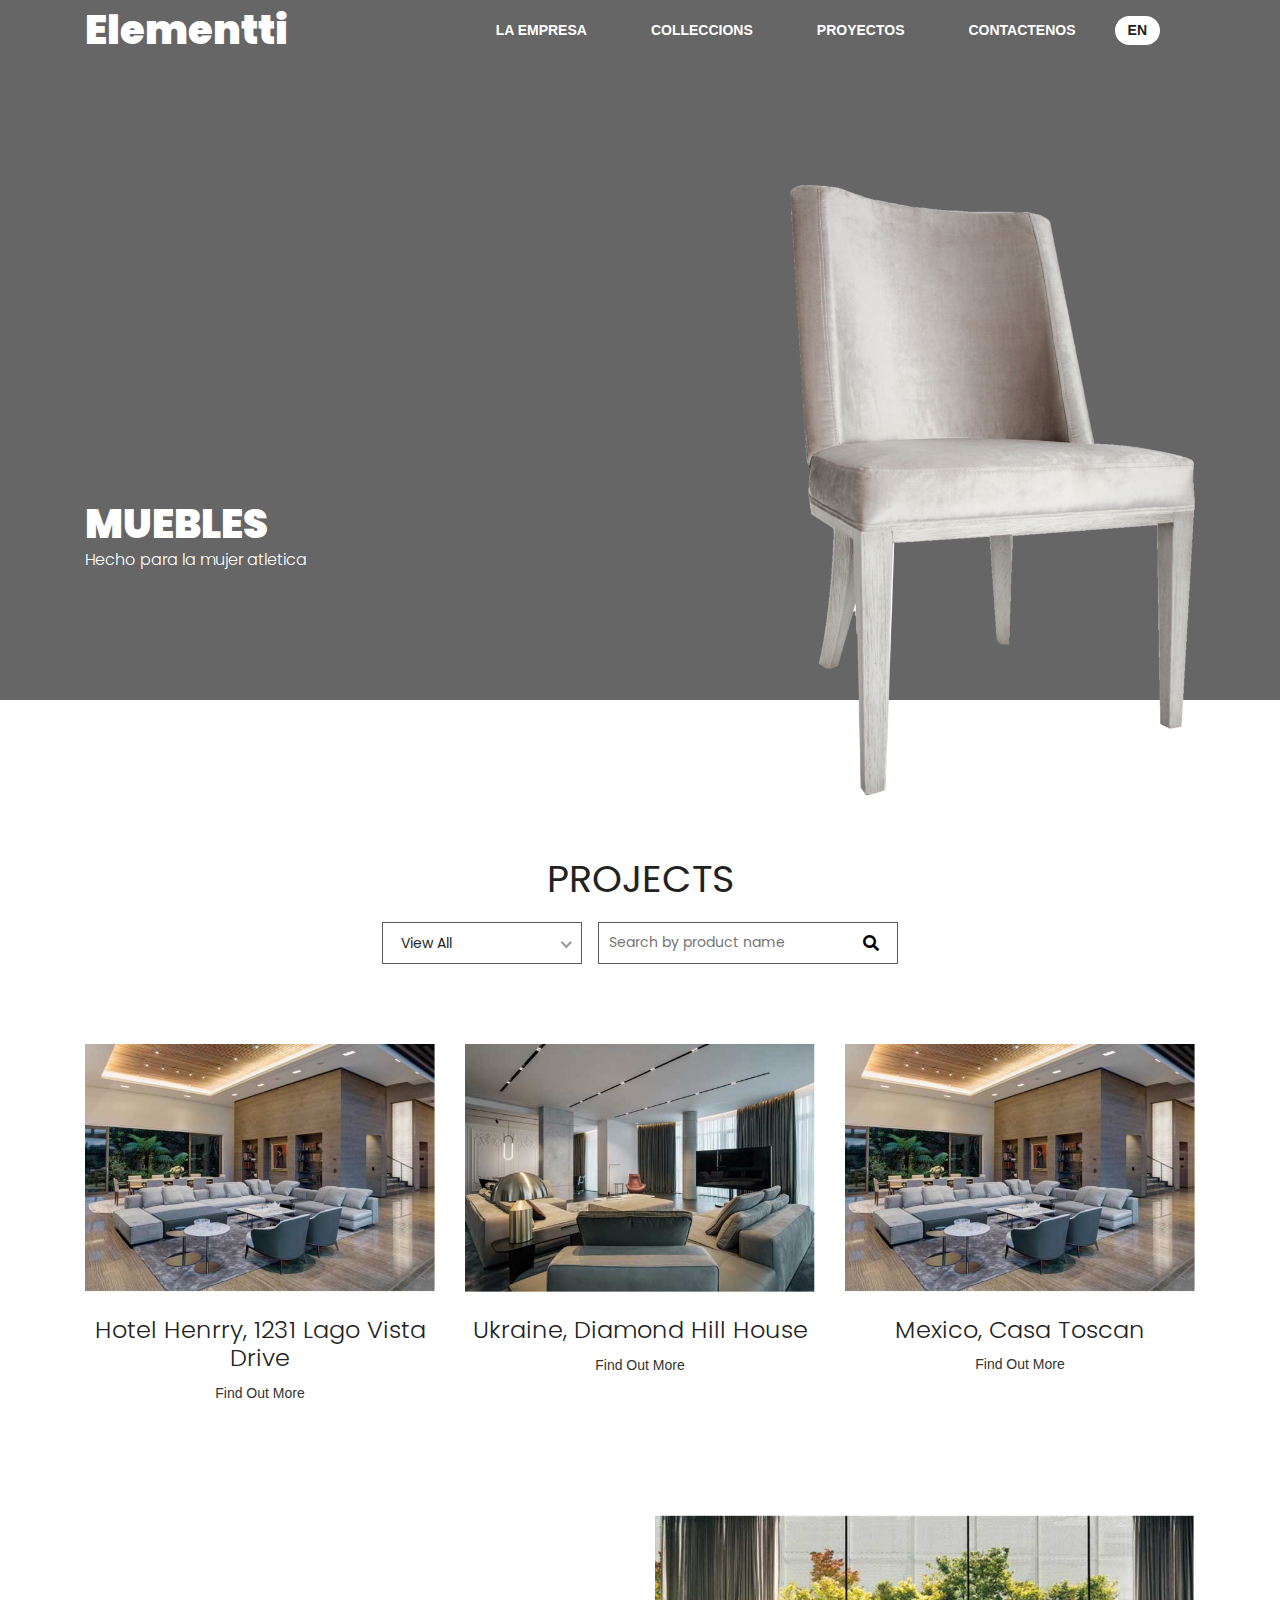
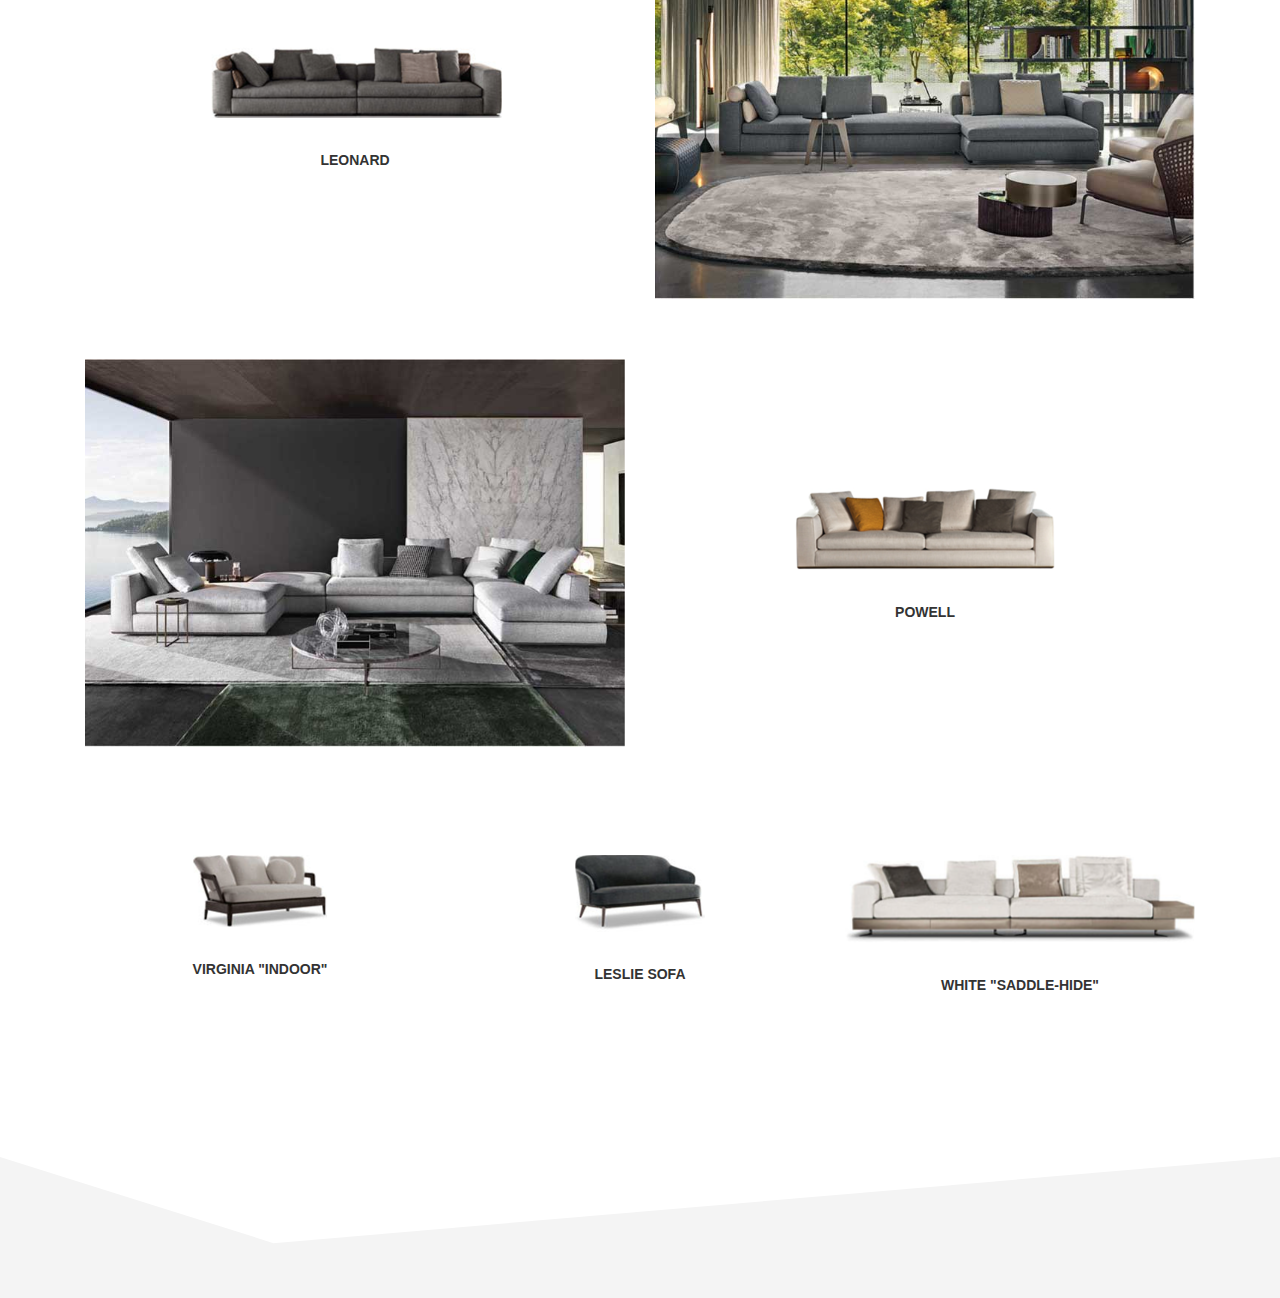
==== index-2.html @ ea651d87 "All File added" ====
<!doctype html>
<html class="no-js" lang="zxx">

<head>
  <meta charset="utf-8">
  <title>Page 2</title>
  <meta name="description" content="">
  <meta name="viewport" content="width=device-width, initial-scale=1">

  <!-- Favicons -->
  <link rel="shortcut icon" href="assets/img/favicon.png">

  <!-- all css files -->
  <link rel="stylesheet" href="https://stackpath.bootstrapcdn.com/bootstrap/4.3.1/css/bootstrap.min.css" integrity="sha384-ggOyR0iXCbMQv3Xipma34MD+dH/1fQ784/j6cY/iJTQUOhcWr7x9JvoRxT2MZw1T" crossorigin="anonymous">
  <link rel="stylesheet" href="https://cdnjs.cloudflare.com/ajax/libs/font-awesome/5.10.2/css/all.css">
  <link rel="stylesheet" href="assets/css/nice-select.css">
  <link rel="stylesheet" href="assets/css/meanmenu.css">
  <link rel="stylesheet" href="assets/css/main.css">
</head>

<body>
  <!--[if IE]>
    <p class="browserupgrade">You are using an <strong>outdated</strong> browser. Please <a href="https://browsehappy.com/">upgrade your browser</a> to improve your experience and security.</p>
  <![endif]-->

  <!-- **** CODE START **** -->
  <!-- nav area -->
  <nav>
    <div class="container">
      <div class="row">
        <div class="col-lg-3">
          <div class="logo">
            <a href="#">
              <h1>Elementti</h1>
            </a>
          </div>
        </div>
        <div class="col-lg-9 d-flex justify-content-end">
          <div class="nav-bar" id="mobile-menu">
            <ul class="nav-menu" >
              <li><a href="#">la empresa</a></li>
              <li><a href="#">colleccions</a></li>
              <li><a href="#">proyectos</a></li>
              <li><a href="#">contactenos</a></li>
              <li class="language"><a href="#">en</a>
                <ul class="sub-lang">
                  <li><a href="#">fr</a></li>
                  <li><a href="#">ch</a></li>
                </ul>
              </li>
            </ul>
          </div>
          <!-- <ul class="language">
              <li><a href="#">en</a>
                <ul class="sub-lang">
                  <li><a href="#">fr</a></li>
                  <li><a href="#">ch</a></li>
                </ul>
              </li>
            </ul> -->
        </div>
      </div>
      
    </div>
    <div class="mobile-menu"></div>
  </nav>

 

  <!-- header area -->
  <header>
    <div class="container">
      <div class="row">
        <div class="col-xl-6">
          <div class="header-text">
            <h1>muebles</h1>
            <p>Hecho para la mujer atletica</p>
          </div>
        </div>
      </div>
    </div>
  </header>

  <!-- Product Big Image -->
  <div class="big-product-img-wrap d-none d-md-block">
    <div class="container">
      <div class="row justify-content-end text-right">
        <div class="col-6">
          <div class="big-product-img">
            <img src="assets/img/chair.png" class="w-75" alt="Chair Image">
          </div>
        </div>
      </div>
    </div>
  </div>

  

  <!-- Projects Area -->
  <div class="projects-area-wrapper">
    <div class="container">
      <!-- Projects Search Option -->
      <div class="row justify-content-center text-center">
        <div class="col-lg-8 col-xl-7">
          <!-- Section Title -->
          <div class="section-title">
            <h2>Projects</h2>
          </div>
          <form action="#" class="projects-search d-inline-block d-md-flex justify-content-center">
            <div class="single-input">
              <label for="view-project" class="sr-only">View All Projects</label>
              <select name="view-projects" id="view-projects">
                <option value="">View All</option>
                <option value="">Projects One</option>
                <option value="">Projects Two</option>
                <option value="">Projects Three</option>
              </select>
            </div>
            <div class="single-input ml-0 ml-md-3 mt-3 mt-md-0">
              <label for="product-name" class="sr-only">Search by product name</label>
              <input type="text" placeholder="Search by product name">
              <button type="submit"><i class="fas fa-search"></i></button>
            </div>
          </form>
        </div>
      </div>
      <!-- Projects Search Option End -->
      <!-- Projects Area -->
      <div class="row">
        <!-- Single projects -->
          <div class="col-md-6 col-lg-4">
            <div class="single-projects mb-5 mb-md-0">
              <div class="projects-img text-center pb-4">
                <img src="assets/img/projects-img-2.jpg" class="img-fluid" alt="Projects-img">
              </div>
              <div class="projects-content text-center">
                <h4>Hotel henrry, 1231 Lago Vista Drive</h4>
                <a href="#">Find Out More</a>
              </div>
            </div>
          </div>
        <!-- Single projects End -->
        <!-- Single projects -->
          <div class="col-md-6 col-lg-4">
            <div class="single-projects mb-5 mb-md-0">
              <div class="projects-img text-center pb-4">
                <img src="assets/img/projects-img.jpg" class="img-fluid" alt="Projects-img">
              </div>
              <div class="projects-content text-center">
                <h4>Ukraine, Diamond Hill House</h4>
                <a href="#">Find Out More</a>
              </div>
            </div>
          </div>
        <!-- Single projects End -->
        <!-- Single projects -->
          <div class="col-md-6 col-lg-4">
            <div class="single-projects mt-md-5 mt-lg-0">
              <div class="projects-img text-center pb-4 ">
                <img src="assets/img/projects-img-2.jpg" class="img-fluid" alt="Projects-img">
              </div>
              <div class="projects-content text-center">
                <h4>Mexico, Casa Toscan</h4>
                <a href="#">Find Out More</a>
              </div>
            </div>
          </div>
        <!-- Single projects End -->
      </div>
      <!--  projects Area End -->
    </div>
  </div>
  <!-- Projects Area End -->

  <!-- Product gallery -->
  <div class="product-gallery-wrapper pb-130">
    <div class="container">
      <div class="row">
        <!-- Single Product gallery -->
        <div class="col-md-6 d-flex align-items-center justify-content-center text-center">
          <div class="gallery-product">
            <img src="assets/img/product-img-1.png" alt="Product Image">
            <a href="#">Leonard</a>
          </div>
        </div>
        <div class="col-md-6">
          <div class="gallery-img">
            <img src="assets/img/product-gal-img-1.jpg" class="img-fluid" alt="Gallery Image">
          </div>
        </div>
        <!-- Single Product gallery End -->
        <!-- Single Product gallery -->
        <div class="col-md-6">
          <div class="gallery-img">
            <img src="assets/img/product-gal-img-2.jpg" class="img-fluid" alt="Gallery Image">
          </div>
        </div>
        <div class="col-md-6 d-flex align-items-center justify-content-center text-center">
          <div class="gallery-product">
            <img src="assets/img/product-img-2.png" alt="Product Image">
            <a href="#">powell</a>
          </div>
        </div>
        <!-- Single Product gallery End -->
      </div>
      <div class="row pt-5">
        <!-- Single Product -->
        <div class="col-md-4">
          <div class="single-product text-center">
            <img src="assets/img/product-img-3.png" alt="Product Image">
            <a href="#">Virginia "indoor"</a>
          </div>
        </div>
        <!-- Single Product End -->
        <!-- Single Product -->
        <div class="col-md-4">
          <div class="single-product text-center">
            <img src="assets/img/product-img-4.png" alt="Product Image">
            <a href="#">Leslie sofa</a>
          </div>
        </div>
        <!-- Single Product End -->
        <!-- Single Product -->
        <div class="col-md-4">
          <div class="single-product text-center">
            <img src="assets/img/product-img-5.png" class="w-100" alt="Product Image">
            <a href="#">white "saddle-hide"</a>
          </div>
        </div>
        <!-- Single Product End -->
      </div>
    </div>
  </div>
  <!-- Product gallery End -->




  <footer>
    <img src="assets/img/footer-bg.svg" class="img-fluid" alt="">
  </footer>







  <!-- **** CODE END **** -->


  <script src="assets/js/vendor/modernizr-3.7.1.min.js"></script>
  <script src="assets/js/vendor/jquery-1.12.4.min.js"></script>
  <script src="https://cdnjs.cloudflare.com/ajax/libs/popper.js/1.14.7/umd/popper.min.js" integrity="sha384-UO2eT0CpHqdSJQ6hJty5KVphtPhzWj9WO1clHTMGa3JDZwrnQq4sF86dIHNDz0W1" crossorigin="anonymous"></script>
  <script src="https://stackpath.bootstrapcdn.com/bootstrap/4.3.1/js/bootstrap.min.js" integrity="sha384-JjSmVgyd0p3pXB1rRibZUAYoIIy6OrQ6VrjIEaFf/nJGzIxFDsf4x0xIM+B07jRM" crossorigin="anonymous"></script>

  <script src="assets/js/jquery.meanmenu.min.js"></script>
  <script src="assets/js/jquery.nice-select.min.js"></script>
  <script src="assets/js/plugins.js"></script>
  <script src="assets/js/main.js"></script>


</body>

</html>
---- assets/css/nice-select.css ----
.nice-select {
  -webkit-tap-highlight-color: transparent;
  background-color: #fff;
  border: solid 1px #5B5B5B;
  box-sizing: border-box;
  clear: both;
  cursor: pointer;
  display: block;
  font-family: inherit;
  font-size: 14px;
  font-weight: normal;
  height: 42px;
  line-height: 40px;
  outline: none;
  padding-left: 18px;
  padding-right: 30px;
  position: relative;
  text-align: left !important;
  -webkit-transition: all 0.2s ease-in-out;
  transition: all 0.2s ease-in-out;
  -webkit-user-select: none;
     -moz-user-select: none;
      -ms-user-select: none;
          user-select: none;
  white-space: nowrap;
  width: 200px; 
}
  .nice-select:active, .nice-select.open, .nice-select:focus {
    border-color: #999; }
  .nice-select:after {
    border-bottom: 2px solid #999;
    border-right: 2px solid #999;
    content: '';
    display: block;
    height: 8px;
    margin-top: -4px;
    pointer-events: none;
    position: absolute;
    right: 12px;
    top: 50%;
    -webkit-transform-origin: 66% 66%;
        -ms-transform-origin: 66% 66%;
            transform-origin: 66% 66%;
    -webkit-transform: rotate(45deg);
        -ms-transform: rotate(45deg);
            transform: rotate(45deg);
    -webkit-transition: all 0.15s ease-in-out;
    transition: all 0.15s ease-in-out;
    width: 8px; }
  .nice-select.open:after {
    -webkit-transform: rotate(-135deg);
        -ms-transform: rotate(-135deg);
            transform: rotate(-135deg); }
  .nice-select.open .list {
    opacity: 1;
    pointer-events: auto;
    -webkit-transform: scale(1) translateY(0);
        -ms-transform: scale(1) translateY(0);
            transform: scale(1) translateY(0); }
  .nice-select.disabled {
    border-color: #ededed;
    color: #999;
    pointer-events: none; }
    .nice-select.disabled:after {
      border-color: #cccccc; }
  .nice-select.wide {
    width: 100%; }
    .nice-select.wide .list {
      left: 0 !important;
      right: 0 !important; }
  .nice-select.right {
    float: right; }
    .nice-select.right .list {
      left: auto;
      right: 0; }
  .nice-select.small {
    font-size: 12px;
    height: 36px;
    line-height: 34px; }
    .nice-select.small:after {
      height: 4px;
      width: 4px; }
    .nice-select.small .option {
      line-height: 34px;
      min-height: 34px; }
  .nice-select .list {
    width: 100%;
    background-color: #fff;
    border-radius: 5px;
    box-shadow: 0 0 0 1px rgba(68, 68, 68, 0.11);
    box-sizing: border-box;
    margin-top: 4px;
    opacity: 0;
    overflow: hidden;
    padding: 0;
    pointer-events: none;
    position: absolute;
    top: 100%;
    left: 0;
    -webkit-transform-origin: 50% 0;
        -ms-transform-origin: 50% 0;
            transform-origin: 50% 0;
    -webkit-transform: scale(0.75) translateY(-21px);
        -ms-transform: scale(0.75) translateY(-21px);
            transform: scale(0.75) translateY(-21px);
    -webkit-transition: all 0.2s cubic-bezier(0.5, 0, 0, 1.25), opacity 0.15s ease-out;
    transition: all 0.2s cubic-bezier(0.5, 0, 0, 1.25), opacity 0.15s ease-out;
    z-index: 9; }
    .nice-select .list:hover .option:not(:hover) {
      background-color: transparent !important; }
  .nice-select .option {
    cursor: pointer;
    font-weight: 400;
    line-height: 40px;
    list-style: none;
    min-height: 40px;
    outline: none;
    padding-left: 18px;
    padding-right: 29px;
    text-align: left;
    -webkit-transition: all 0.2s;
    transition: all 0.2s; }
    .nice-select .option:hover, .nice-select .option.focus, .nice-select .option.selected.focus {
      background-color: #f6f6f6; }
    .nice-select .option.selected {
      font-weight: bold; }
    .nice-select .option.disabled {
      background-color: transparent;
      color: #999;
      cursor: default; }

.no-csspointerevents .nice-select .list {
  display: none; }

.no-csspointerevents .nice-select.open .list {
  display: block; }
---- assets/css/main.css ----
/* google fonts */
@import url("https://fonts.googleapis.com/css?family=Poppins:300,400,900&display=swap");
body {
  font-family: 'Poppins', sans-serif;
  font-weight: 300;
}

a,
.button,
button {
  -webkit-transition: all 0.3s ease-out 0s;
  transition: all 0.3s ease-out 0s;
}

a {
  color: #333;
  font-size: 14px;
  font-family: 'Quicksand', sans-serif;
  font-weight: 700;
}

a:hover {
  text-decoration: none;
}

a:focus,
button:focus,
input:focus,
textarea:focus {
  text-decoration: none;
  outline: none;
  -webkit-box-shadow: none !important;
  box-shadow: none !important;
}

button {
  cursor: pointer;
}

.uppercase {
  text-transform: uppercase;
}

.capitalize {
  text-transform: capitalize;
}

h1,
h2,
h3,
h4,
h5,
h6 {
  font-family: 'Poppins', sans-serif;
  font-weight: 900;
  color: #222;
  margin-top: 0px;
  font-style: normal;
  text-transform: capitalize;
}

ul {
  margin: 0;
  padding: 0;
}

ul li {
  list-style-type: none;
}

.pt-130 {
  padding-top: 130px;
}

.pb-130 {
  padding-bottom: 130px;
}

.img-fluid {
  width: 100%;
  height: auto;
}

nav {
  width: 100%;
  position: absolute;
  height: auto;
  top: 0;
  left: 0;
  z-index: 999;
}

nav .logo {
  padding-top: 6px;
}

nav .logo a {
  display: inline-block;
  color: #fff;
}

nav .logo a h1 {
  color: #fff;
  margin-bottom: 0;
}

nav .nav-bar ul.nav-menu li {
  display: inline-block;
  margin: 0 30px;
  position: relative;
}

nav .nav-bar ul.nav-menu li:after {
  content: '';
  position: absolute;
  left: 15%;
  bottom: 13px;
  width: 0;
  height: 3px;
  background: #fff;
  -webkit-transition: .3s;
  transition: .3s;
}

nav .nav-bar ul.nav-menu li:hover:after {
  width: 70%;
}

nav .nav-bar ul.nav-menu li a {
  display: block;
  padding: 20px 0;
  color: #fff;
  text-transform: uppercase;
}

@media (max-width: 1200px) and (min-width: 992px) {
  nav .nav-bar ul.nav-menu li {
    margin: 0 25px;
  }
}

nav .nav-bar li.language {
  display: block;
  padding: 15px 5px;
  position: relative;
  margin-left: 0 !important;
}

nav .nav-bar li.language a {
  display: block;
  color: #222 !important;
  background-color: #fff;
  border-radius: 20px;
  padding: 4px 13px !important;
  text-transform: uppercase;
}

nav .nav-bar li.language::after {
  display: none;
}

nav .nav-bar li.language ul.sub-lang {
  position: absolute;
  top: 100%;
  left: 10px;
  background-color: #fff;
  width: 50px;
  padding: 5px 0;
  -webkit-box-shadow: 0 0 10px #0000001a;
          box-shadow: 0 0 10px #0000001a;
  opacity: 0;
  visibility: hidden;
  z-index: 9;
  -webkit-transition: .4s;
  transition: .4s;
}

nav .nav-bar li.language ul.sub-lang li {
  padding: 0;
  margin: 0;
}

nav .nav-bar li.language ul.sub-lang li a {
  display: block;
  padding: 3px 8px;
  color: #222;
  border-radius: 0;
  text-transform: uppercase;
}

nav .nav-bar li.language ul.sub-lang li a:hover {
  background-color: #f2f2f2;
}

nav .nav-bar li.language ul.sub-lang li:after {
  display: none;
}

nav .nav-bar li.language:hover ul.sub-lang {
  opacity: 1;
  visibility: visible;
}

header {
  background-image: url(https://images.unsplash.com/photo-1515324163154-432e2126beaa?ixlib=rb-1.2.1&ixid=eyJhcHBfaWQiOjEyMDd9&auto=format&fit=crop&w=1050&q=80);
  background-size: cover;
  background-position: center;
  min-height: 700px;
  padding-top: 500px;
  position: relative;
}

header:before {
  position: absolute;
  content: '';
  width: 100%;
  height: 100%;
  background: #000;
  opacity: .6;
  left: 0;
  top: 0;
}

header .header-text h1 {
  color: #fff;
  margin-bottom: 0px;
  text-transform: uppercase;
}

header .header-text p {
  color: #fff;
}

@media (min-width: 768px) and (max-width: 991px) {
  header {
    min-height: 550px;
    padding-top: 400px;
  }
}

@media (max-width: 768px) {
  header {
    min-height: 400px;
    padding-top: 250px;
  }
}

.section-title {
  margin-bottom: 20px;
}

.section-title h2 {
  font-size: 38px;
  text-transform: uppercase;
}

section.bio-area {
  margin-top: -150px;
}

section.bio-area .bio-content {
  padding-top: 210px;
}

section.bio-area .bio-content p {
  line-height: 28px;
  margin-bottom: 0;
}

section.bio-area .bio-img {
  margin-top: 30px;
}

section.bio-area .bio-img img {
  max-width: 100%;
}

section.history-area {
  padding-top: 130px;
}

.projects-area-wrapper {
  padding-top: 60px;
  padding-bottom: 60px;
}

.projects-area-wrapper .section-title h2 {
  font-weight: 400;
}

.projects-area-wrapper form.projects-search {
  padding-bottom: 80px;
}

.projects-area-wrapper form.projects-search .single-input {
  position: relative;
}

.projects-area-wrapper form.projects-search .single-input input[type="text"] {
  width: 300px;
  height: 42px;
  padding-left: 10px;
  font-family: inherit;
  font-size: 14px;
  border: solid 1px #5B5B5B;
  font-weight: normal;
}

.projects-area-wrapper form.projects-search .single-input button[type="submit"] {
  position: absolute;
  right: 13px;
  top: 9px;
  background: none;
  border: none;
  font-size: 16px;
}

.projects-area-wrapper .single-projects .projects-content h4 {
  font-weight: 300;
}

.projects-area-wrapper .single-projects .projects-content a {
  font-weight: 300;
}

.product-gallery-wrapper {
  padding-top: 50px;
}

.product-gallery-wrapper .gallery-img {
  margin-bottom: 60px;
}

.product-gallery-wrapper .gallery-product {
  margin-bottom: 60px;
}

.product-gallery-wrapper .gallery-product img {
  display: block;
  margin-bottom: 30px;
}

.product-gallery-wrapper .gallery-product a {
  text-transform: uppercase;
}

.product-gallery-wrapper .single-product {
  padding-bottom: 30px;
}

.product-gallery-wrapper .single-product img {
  display: block;
  margin: 0 auto;
  margin-bottom: 30px;
}

.product-gallery-wrapper .single-product a {
  text-transform: uppercase;
}

.big-product-img-wrap .big-product-img {
  margin-top: -515px;
  /* Large devices (desktops, 992px and up) */
  /* Medium devices (tablets, 768px and up) */
}

@media (min-width: 992px) and (max-width: 1199.98px) {
  .big-product-img-wrap .big-product-img {
    margin-top: -420px;
  }
}

@media (min-width: 768px) and (max-width: 991.98px) {
  .big-product-img-wrap .big-product-img {
    margin-top: -310px;
  }
}
/*# sourceMappingURL=main.css.map */
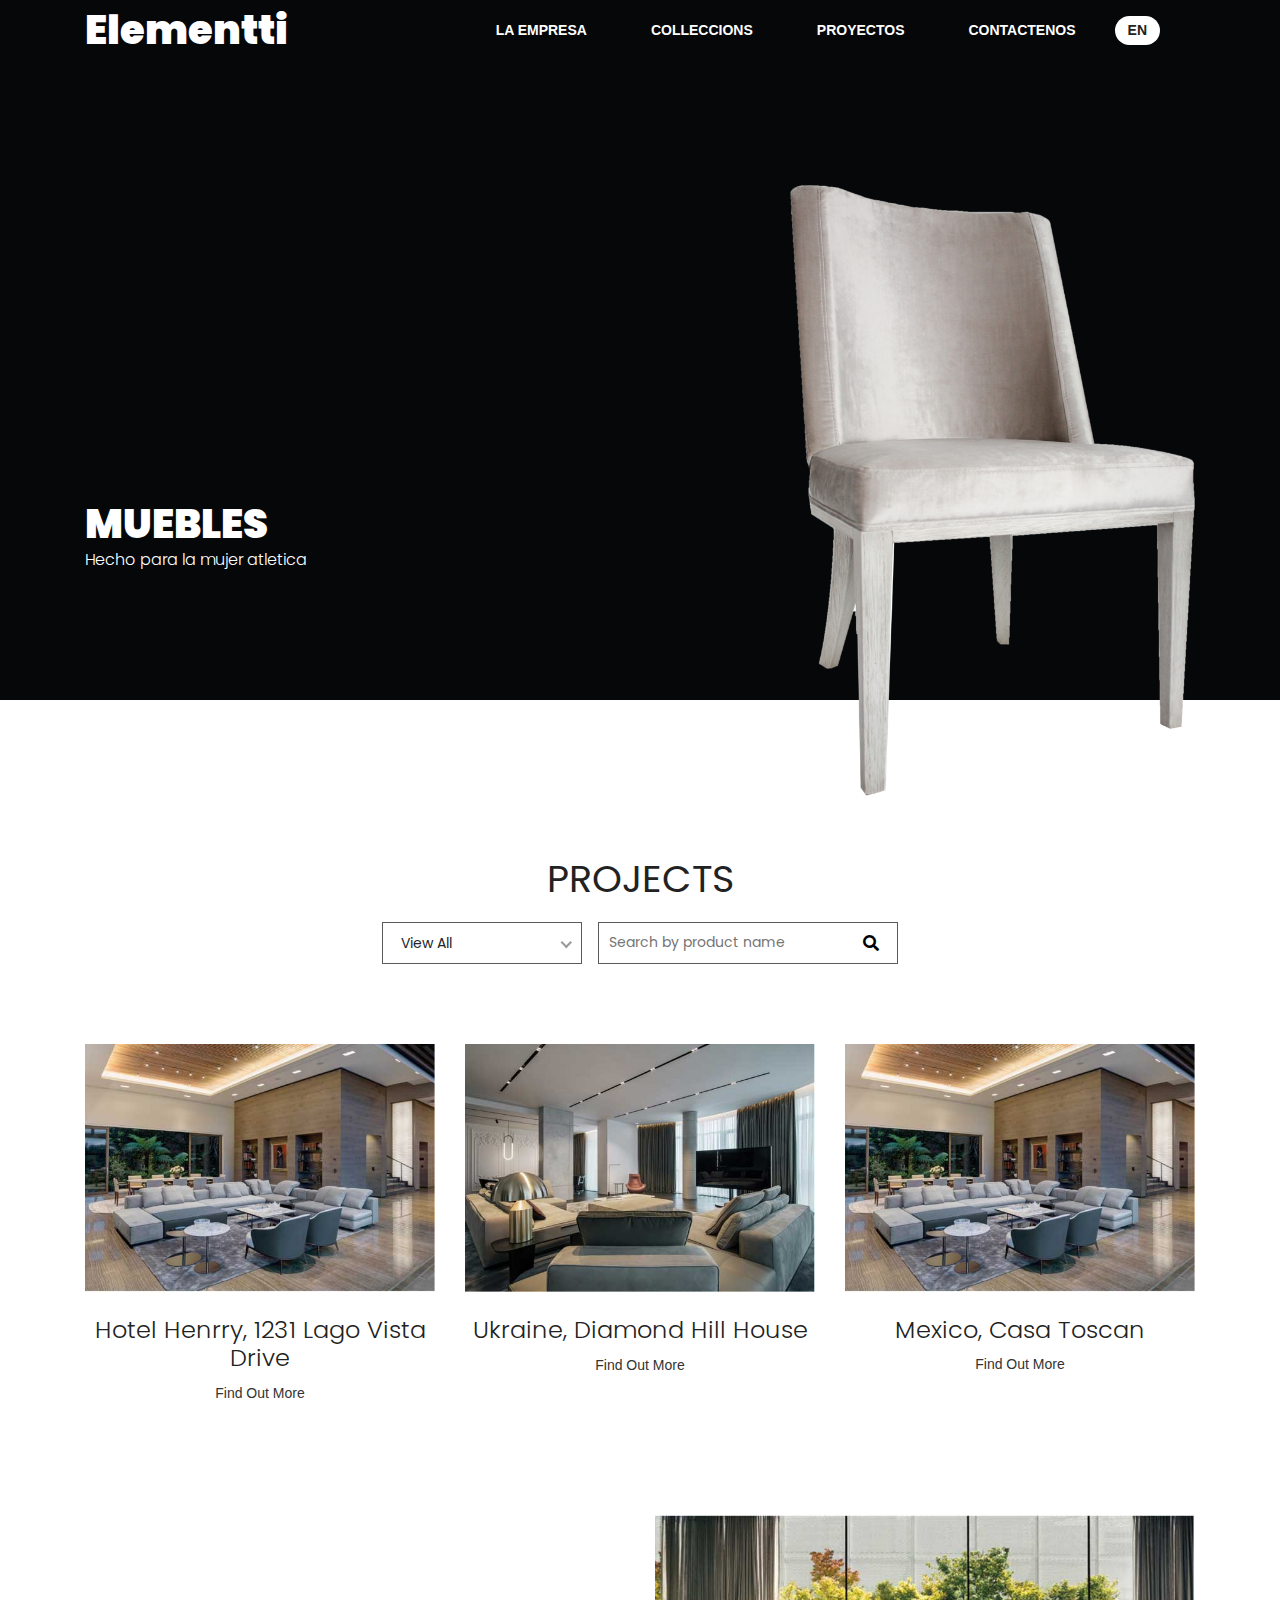
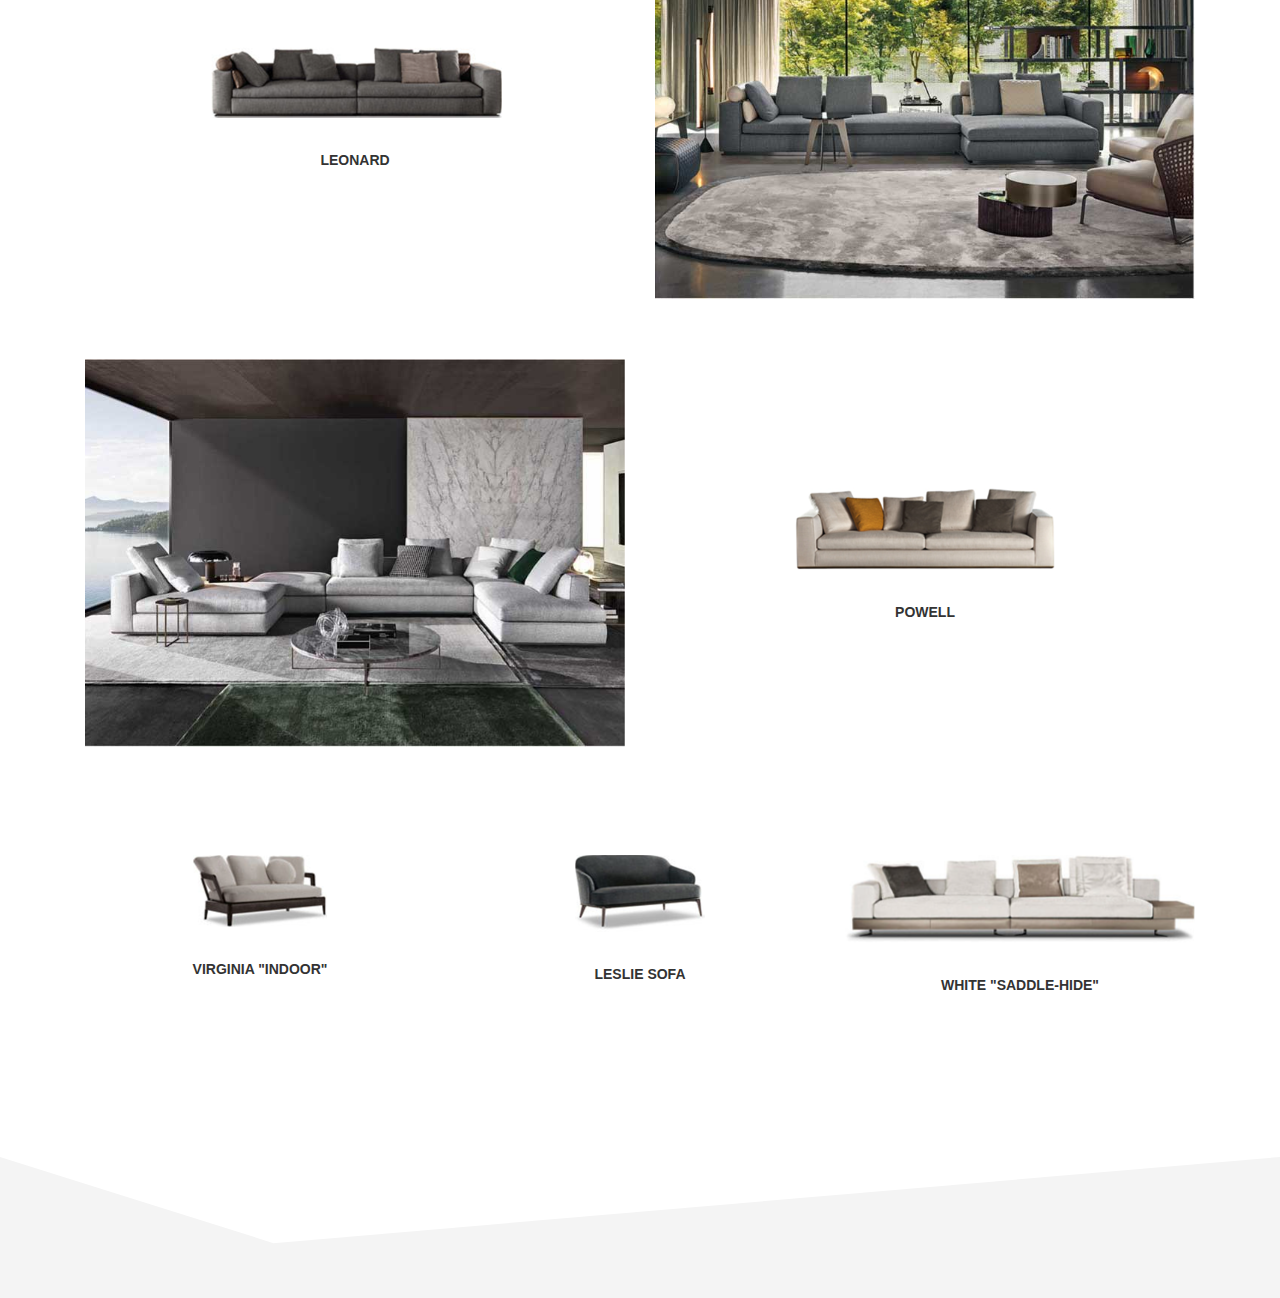
==== commit 665998c7: "Page 2 banner bg fix" ====
--- a/index-2.html
+++ b/index-2.html
@@ -38,7 +38,7 @@
         <div class="col-lg-9 d-flex justify-content-end">
           <div class="nav-bar" id="mobile-menu">
             <ul class="nav-menu" >
-              <li><a href="#">la empresa</a></li>
+              <li><a href="index.html">la empresa</a></li>
               <li><a href="#">colleccions</a></li>
               <li><a href="#">proyectos</a></li>
               <li><a href="#">contactenos</a></li>
@@ -69,12 +69,14 @@
 
   <!-- header area -->
   <header>
-    <div class="container">
-      <div class="row">
-        <div class="col-xl-6">
-          <div class="header-text">
-            <h1>muebles</h1>
-            <p>Hecho para la mujer atletica</p>
+    <div class="header-wrap bg-2">
+      <div class="container">
+        <div class="row">
+          <div class="col-xl-6">
+            <div class="header-text">
+              <h1>muebles</h1>
+              <p>Hecho para la mujer atletica</p>
+            </div>
           </div>
         </div>
       </div>
--- a/assets/css/main.css
+++ b/assets/css/main.css
@@ -201,7 +201,7 @@
   visibility: visible;
 }
 
-header {
+header .header-wrap {
   background-image: url(https://images.unsplash.com/photo-1515324163154-432e2126beaa?ixlib=rb-1.2.1&ixid=eyJhcHBfaWQiOjEyMDd9&auto=format&fit=crop&w=1050&q=80);
   background-size: cover;
   background-position: center;
@@ -210,7 +210,7 @@
   position: relative;
 }
 
-header:before {
+header .header-wrap:before {
   position: absolute;
   content: '';
   width: 100%;
@@ -221,28 +221,33 @@
   top: 0;
 }
 
-header .header-text h1 {
+header .header-wrap .header-text h1 {
   color: #fff;
   margin-bottom: 0px;
   text-transform: uppercase;
 }
 
-header .header-text p {
+header .header-wrap .header-text p {
   color: #fff;
 }
 
 @media (min-width: 768px) and (max-width: 991px) {
-  header {
+  header .header-wrap {
     min-height: 550px;
     padding-top: 400px;
   }
 }
 
 @media (max-width: 768px) {
-  header {
+  header .header-wrap {
     min-height: 400px;
     padding-top: 250px;
   }
+}
+
+header .header-wrap.bg-2 {
+  background-image: none;
+  background-color: #101318;
 }
 
 .section-title {
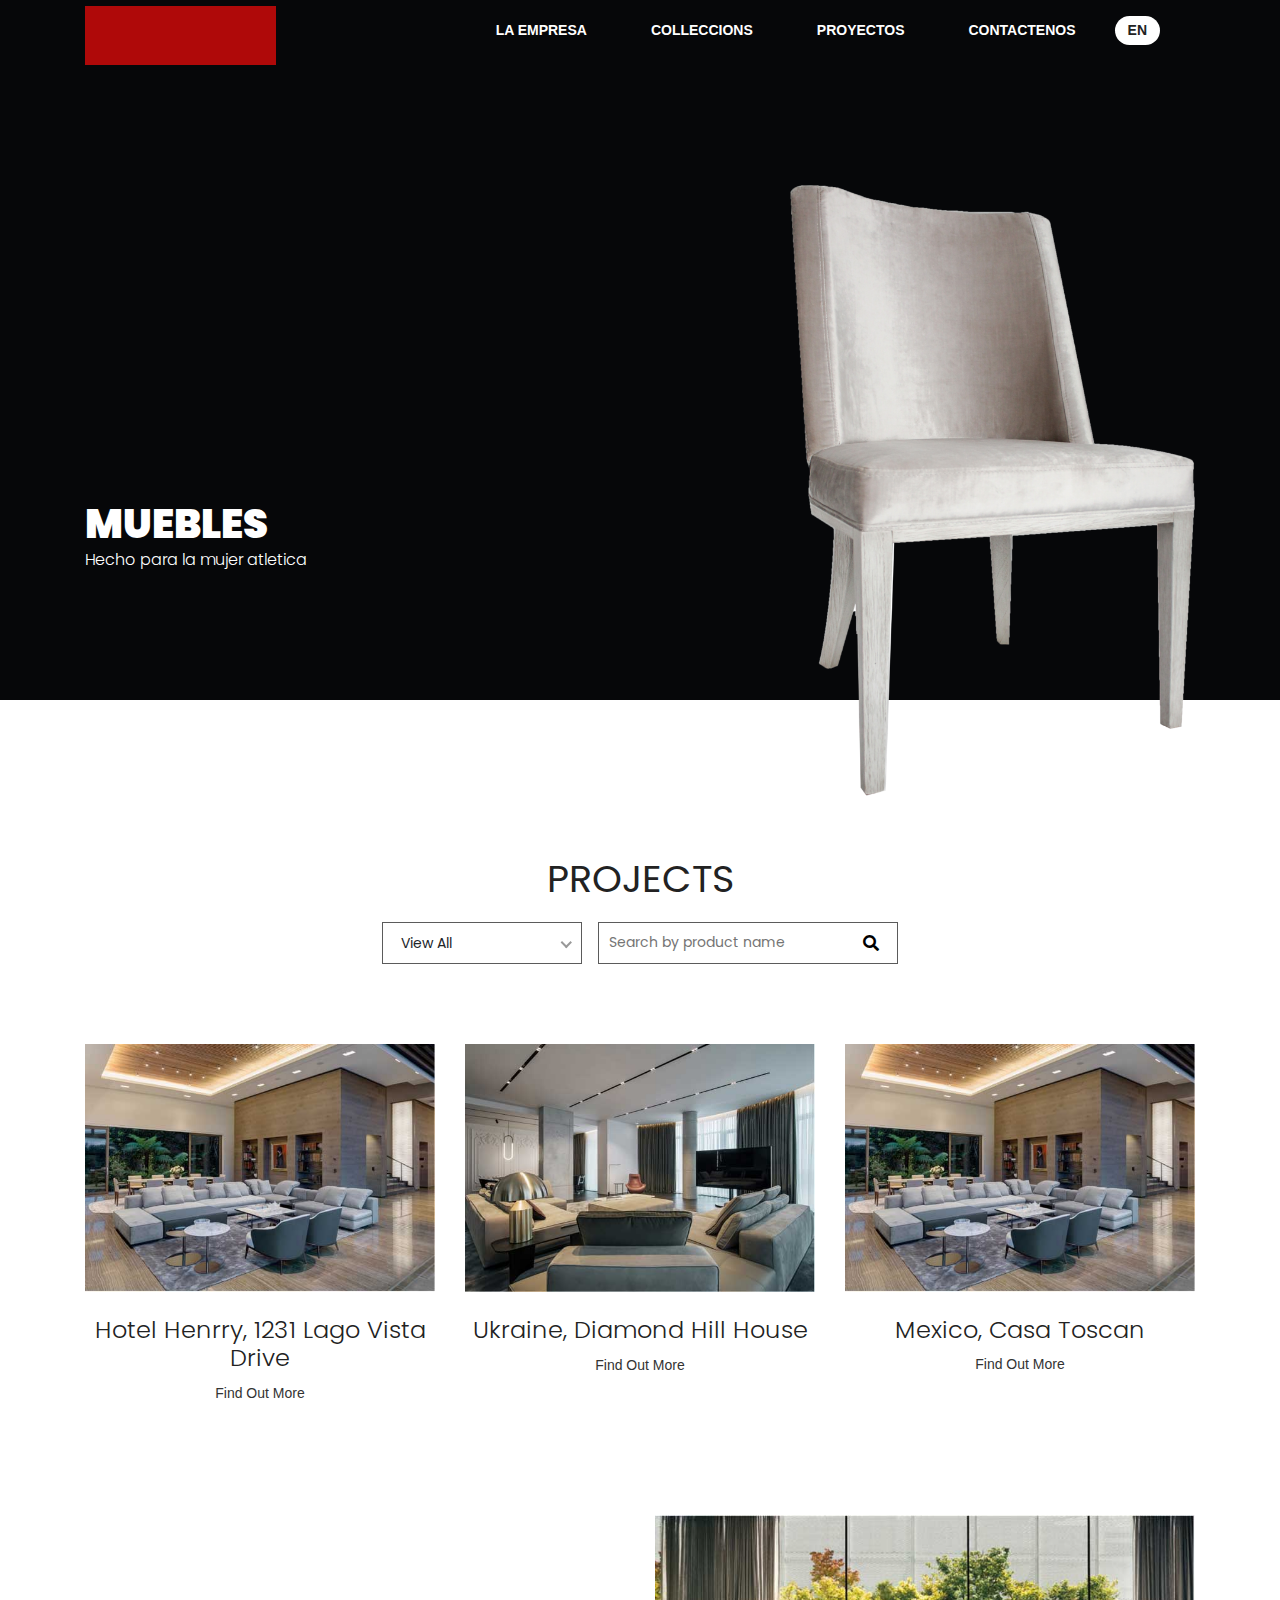
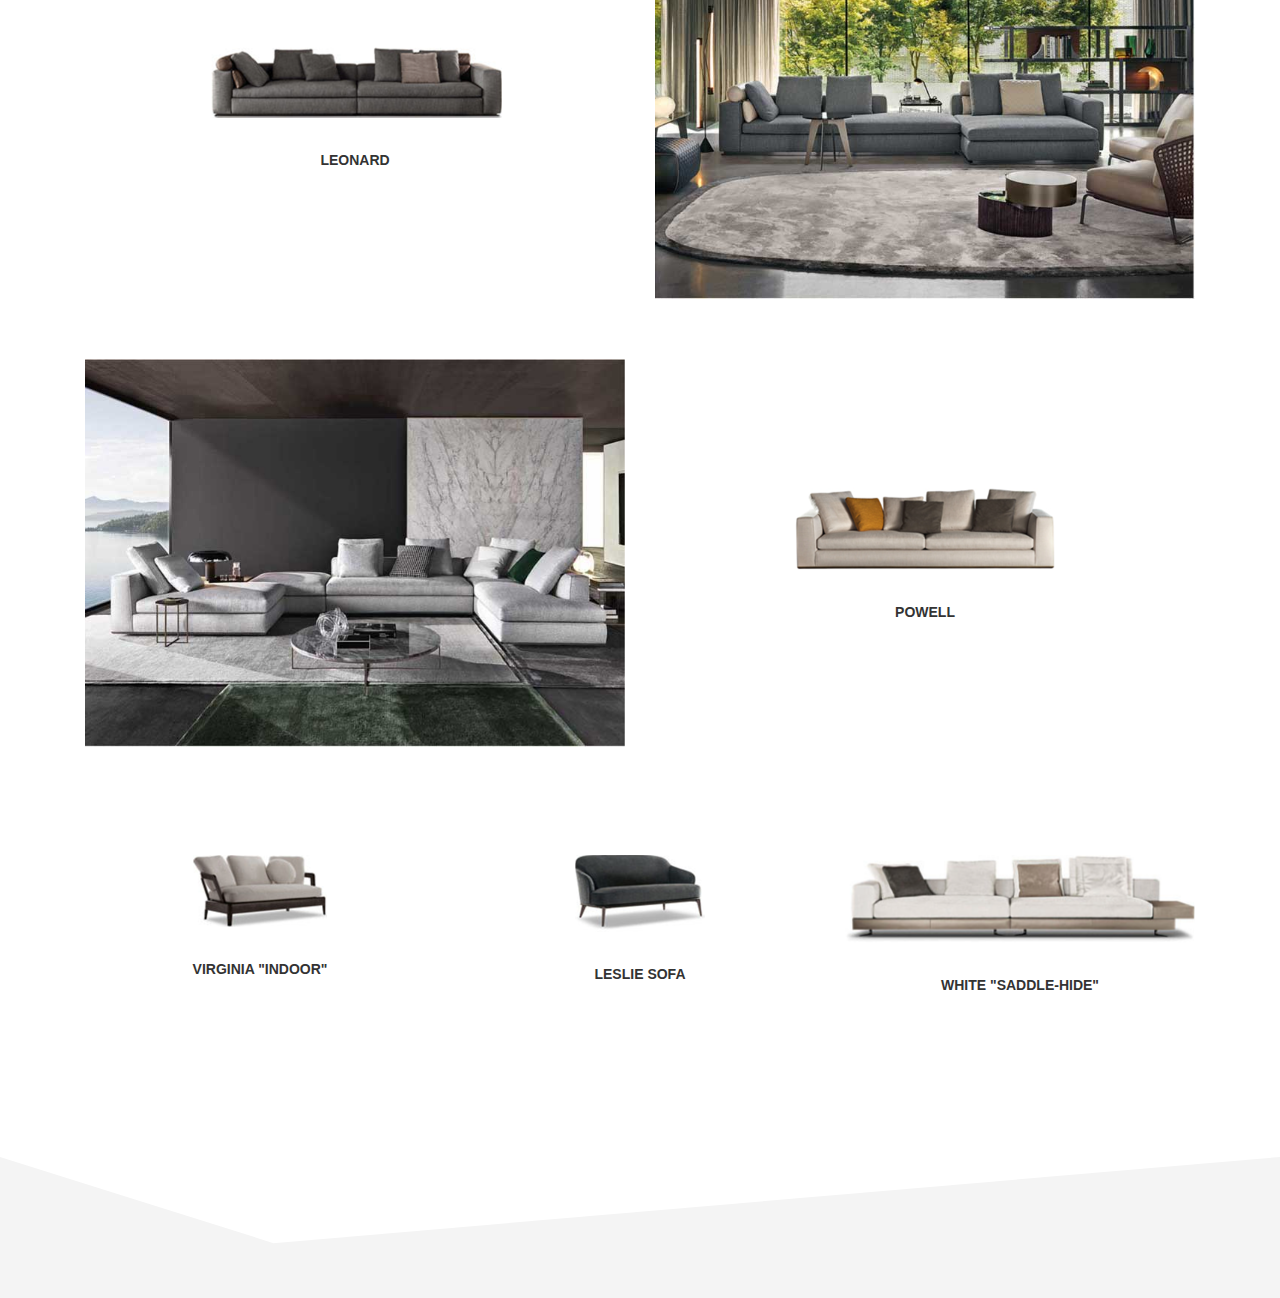
==== commit ee5062ac: "logo added and bug fix" ====
--- a/index-2.html
+++ b/index-2.html
@@ -31,7 +31,8 @@
         <div class="col-lg-3">
           <div class="logo">
             <a href="#">
-              <h1>Elementti</h1>
+              <!-- <h1>Elementti</h1> -->
+              <img src="assets/img/logo.png" class="w-75 w-md-100" alt="Logo">
             </a>
           </div>
         </div>
--- a/assets/css/main.css
+++ b/assets/css/main.css
@@ -301,6 +301,16 @@
   position: relative;
 }
 
+.projects-area-wrapper form.projects-search .single-input .nice-select {
+  /* Extra small devices (portrait phones, less than 768px) */
+}
+
+@media (max-width: 767.98px) {
+  .projects-area-wrapper form.projects-search .single-input .nice-select {
+    width: 250px !important;
+  }
+}
+
 .projects-area-wrapper form.projects-search .single-input input[type="text"] {
   width: 300px;
   height: 42px;
@@ -309,6 +319,13 @@
   font-size: 14px;
   border: solid 1px #5B5B5B;
   font-weight: normal;
+  /* Extra small devices (portrait phones, less than 768px) */
+}
+
+@media (max-width: 767.98px) {
+  .projects-area-wrapper form.projects-search .single-input input[type="text"] {
+    width: 250px !important;
+  }
 }
 
 .projects-area-wrapper form.projects-search .single-input button[type="submit"] {
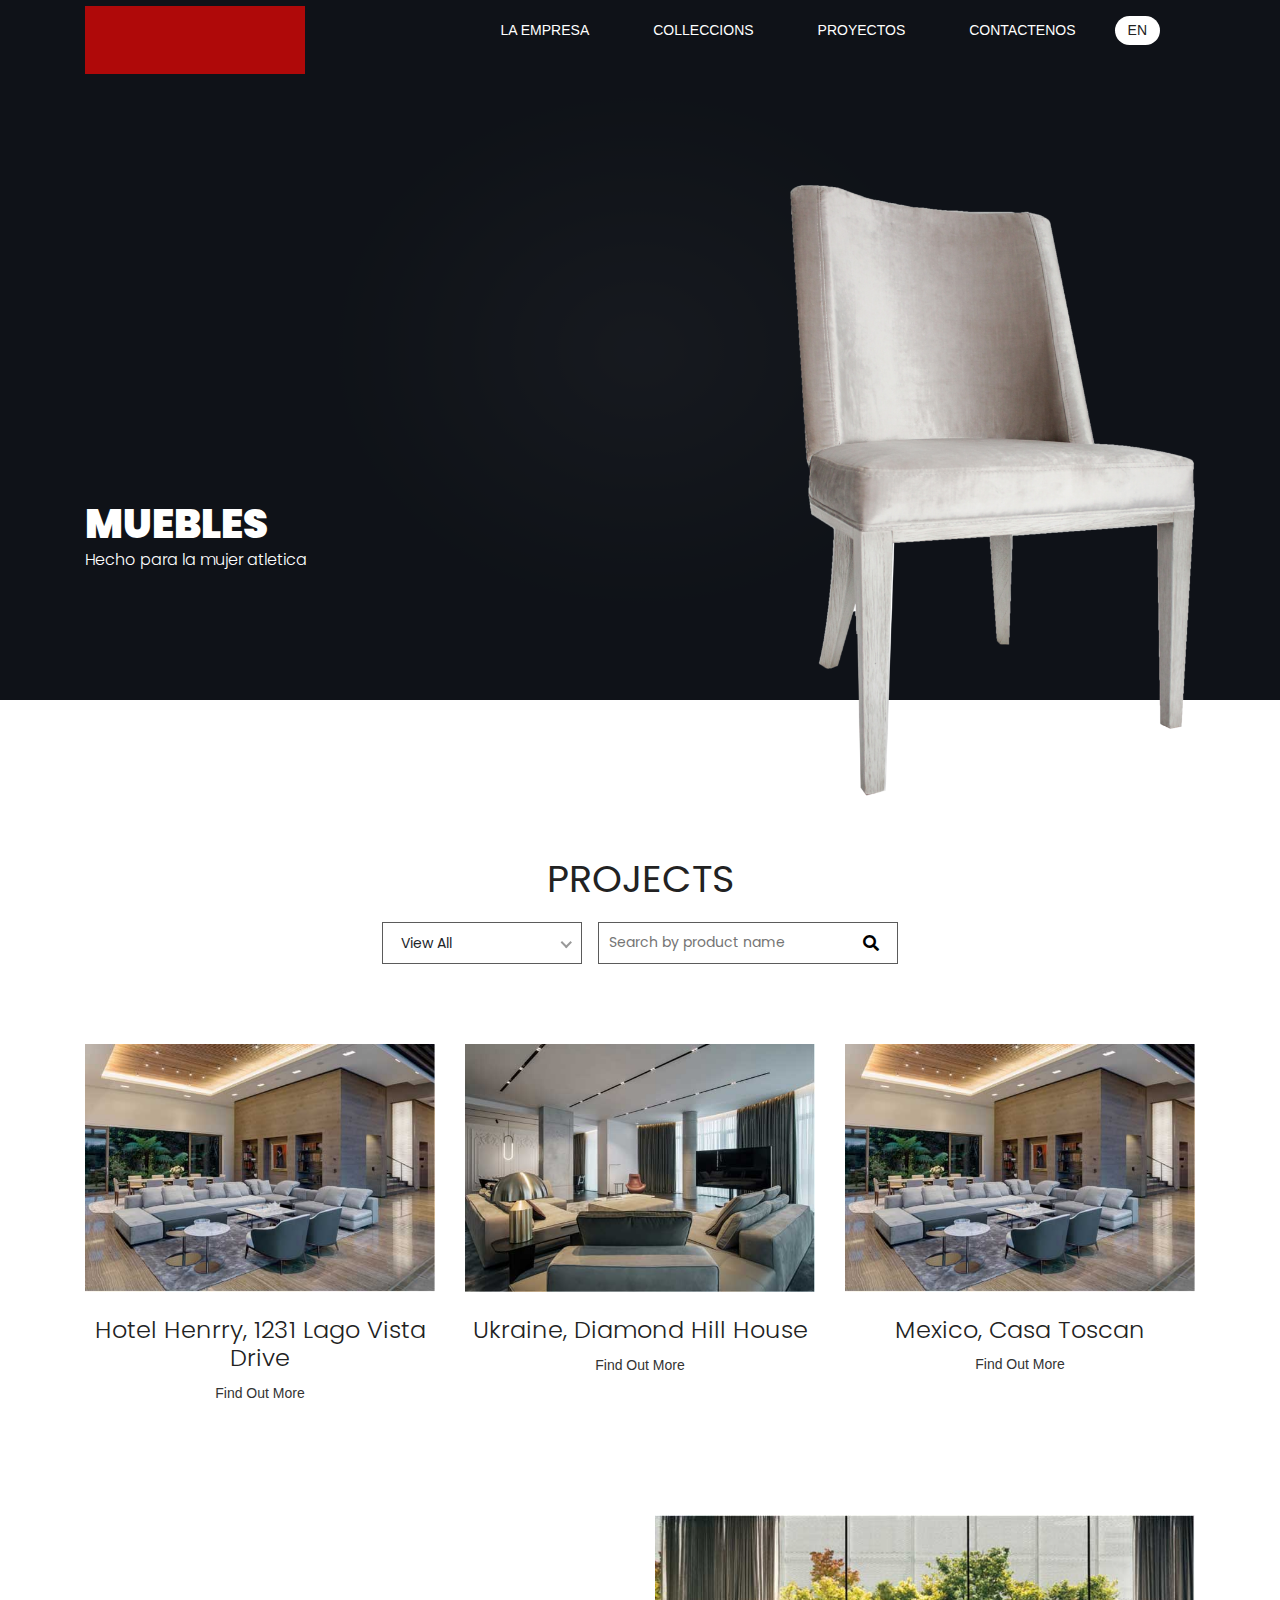
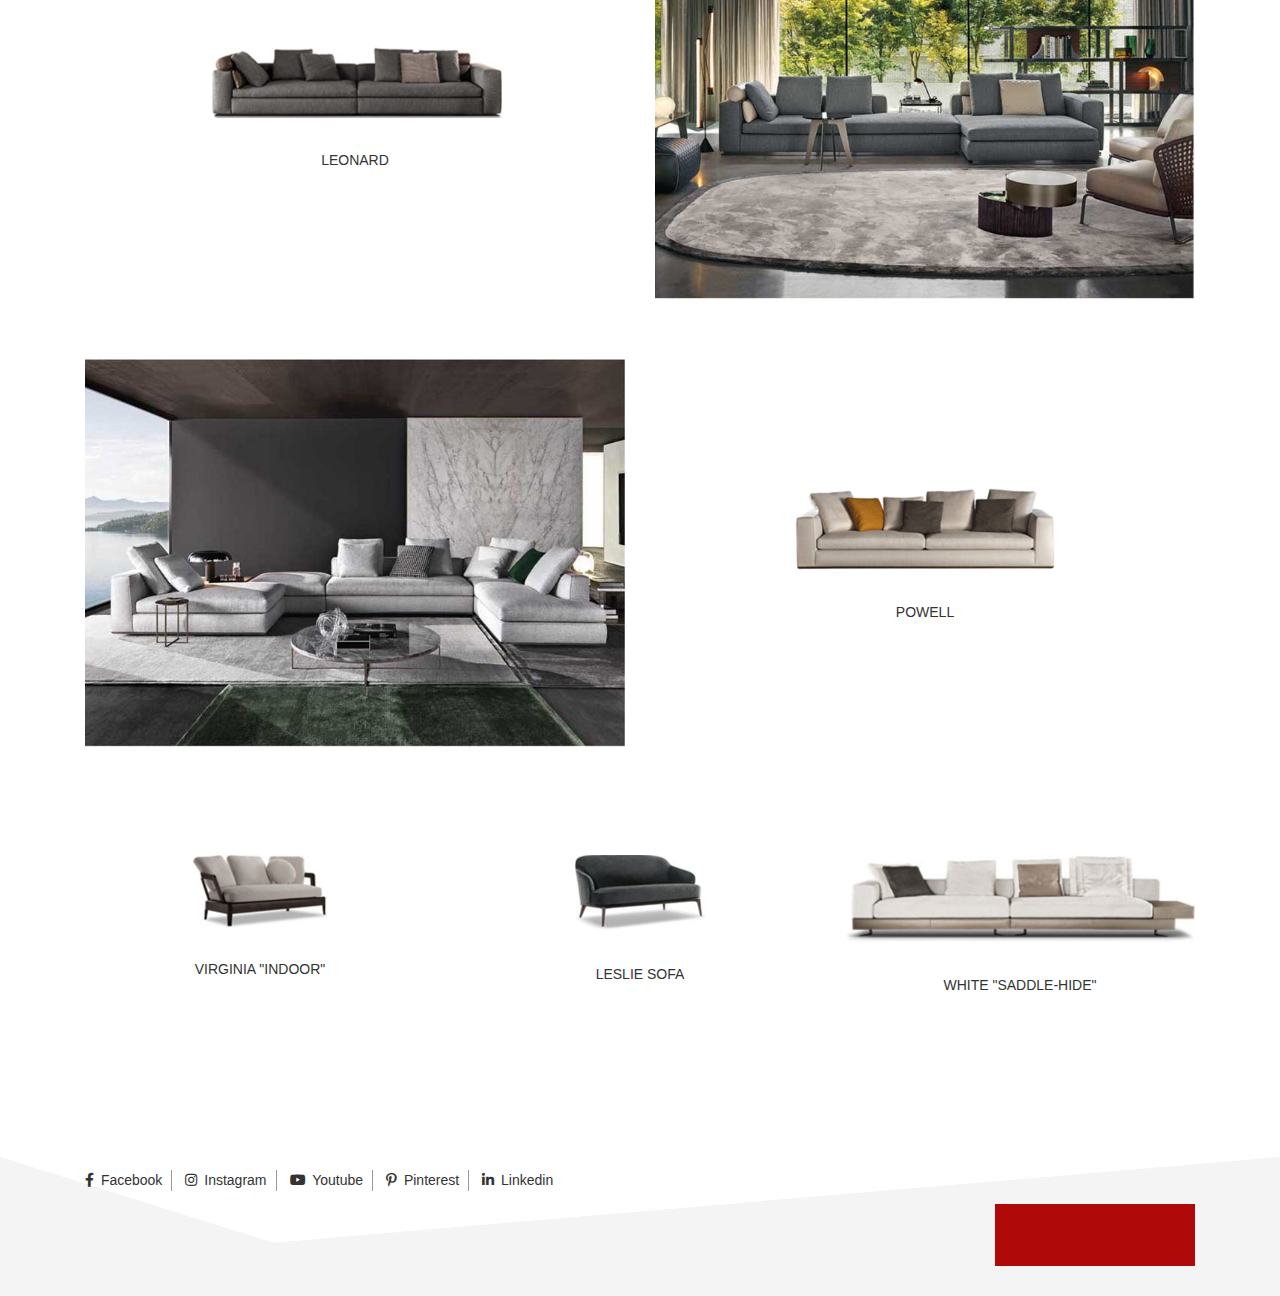
==== commit d148e263: "Footer Social Icon added" ====
--- a/index-2.html
+++ b/index-2.html
@@ -32,7 +32,7 @@
           <div class="logo">
             <a href="#">
               <!-- <h1>Elementti</h1> -->
-              <img src="assets/img/logo.png" class="w-75 w-md-100" alt="Logo">
+              <img src="assets/img/logo.png"  alt="Logo">
             </a>
           </div>
         </div>
@@ -240,7 +240,18 @@
 
 
   <footer>
-    <img src="assets/img/footer-bg.svg" class="img-fluid" alt="">
+    <div class="container">
+      <ul>
+        <li><a href="#"><i class="fab fa-facebook-f"></i> facebook</a></li>
+        <li><a href="#"><i class="fab fa-instagram"></i> instagram</a></li>
+        <li><a href="#"><i class="fab fa-youtube"></i> youtube</a></li>
+        <li><a href="#"><i class="fab fa-pinterest-p"></i> pinterest</a></li>
+        <li><a href="#"><i class="fab fa-linkedin-in"></i> linkedin</a></li>
+      </ul>
+      <div class="footer-logo">
+        <img src="assets/img/logo.png" alt="logo">
+      </div>
+    </div>
   </footer>
 
 
--- a/assets/css/main.css
+++ b/assets/css/main.css
@@ -16,7 +16,7 @@
   color: #333;
   font-size: 14px;
   font-family: 'Quicksand', sans-serif;
-  font-weight: 700;
+  font-weight: 400;
 }
 
 a:hover {
@@ -104,6 +104,16 @@
   margin-bottom: 0;
 }
 
+nav .logo a img {
+  max-width: 220px;
+}
+
+@media (max-width: 768px) {
+  nav .logo a img {
+    width: 50%;
+  }
+}
+
 nav .nav-bar ul.nav-menu li {
   display: inline-block;
   margin: 0 30px;
@@ -116,7 +126,7 @@
   left: 15%;
   bottom: 13px;
   width: 0;
-  height: 3px;
+  height: 2px;
   background: #fff;
   -webkit-transition: .3s;
   transition: .3s;
@@ -131,6 +141,7 @@
   padding: 20px 0;
   color: #fff;
   text-transform: uppercase;
+  font-weight: 400;
 }
 
 @media (max-width: 1200px) and (min-width: 992px) {
@@ -215,8 +226,9 @@
   content: '';
   width: 100%;
   height: 100%;
-  background: #000;
-  opacity: .6;
+  background: radial-gradient(38% 58%, #373942 0%, #0c1118 64%), -webkit-gradient(linear, left top, left bottom, to(rgba(0, 0, 0, 0.36)));
+  background: radial-gradient(38% 58%, #373942 0%, #0c1118 64%), linear-gradient(-180deg, rgba(0, 0, 0, 0.36) 100%);
+  opacity: .18;
   left: 0;
   top: 0;
 }
@@ -397,4 +409,59 @@
     margin-top: -310px;
   }
 }
+
+footer {
+  padding-bottom: 30px;
+  background-image: url(../img/footer-bg.svg);
+  background-size: cover;
+  background-repeat: no-repeat;
+}
+
+footer ul li {
+  display: inline-block;
+  padding: 13px 0;
+}
+
+footer ul li a {
+  display: block;
+  margin-right: 9px;
+  padding-right: 9px;
+  border-right: 1px solid #999;
+  text-transform: capitalize;
+}
+
+footer ul li a i {
+  margin-right: 3px;
+}
+
+@media (max-width: 540px) {
+  footer ul li a {
+    margin-right: 4px;
+    padding-right: 4px;
+  }
+}
+
+footer ul li:last-child a {
+  border: 0;
+}
+
+footer .footer-logo {
+  text-align: right;
+}
+
+@media (max-width: 768px) {
+  footer .footer-logo {
+    margin-top: 15px;
+  }
+}
+
+footer .footer-logo img {
+  max-width: 200px;
+}
+
+@media (max-width: 768px) {
+  footer .footer-logo img {
+    max-width: 180px;
+  }
+}
 /*# sourceMappingURL=main.css.map */